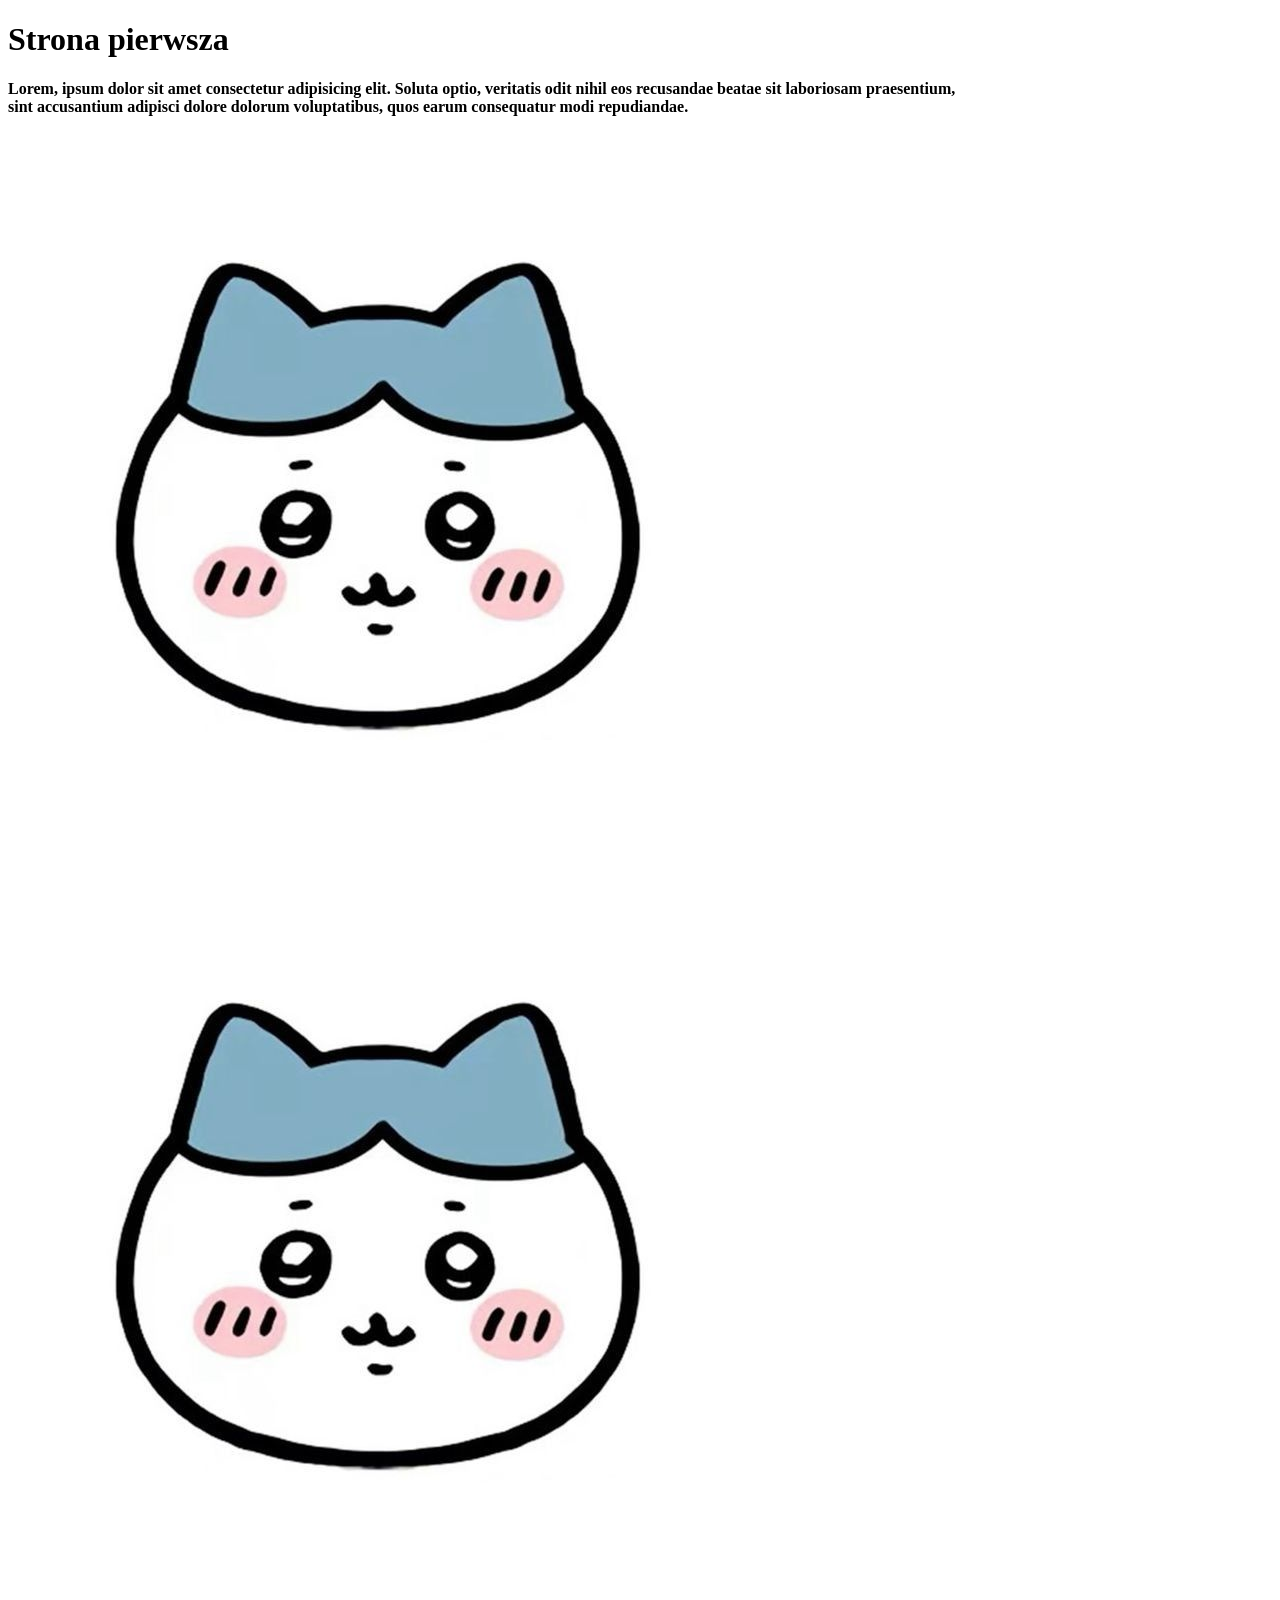
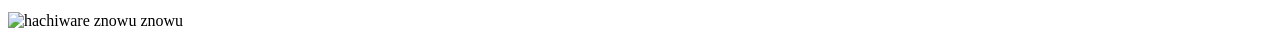
==== index.html @ fd7c3531 "27.04.26" ====
<!DOCTYPE html>
<html>
    <head>
    <title> Moja strona :3</title>
    <meta charset="utf-8">

    </head>

    <body>
        <header>
            <h1>Strona pierwsza</h1>
        </header>
            <p><b> Lorem, ipsum dolor sit amet consectetur adipisicing elit. Soluta optio, veritatis odit nihil eos recusandae beatae sit laboriosam praesentium, <br> sint accusantium adipisci dolore dolorum voluptatibus, quos earum consequatur modi repudiandae.</b></p>
        <img src="hachi.jpg" alt="hachiware">
        <br>
        <img src="grafika/hachi2.0.jpg" alt="hachiware znowu">
        <br>
        <img src="https://media.tenor.com/gaNDIDxW7s4AAAAM/hachiware-hachi-ware.gif" alt="hachiware znowu znowu">
            <footer> 

        </footer>

    </body>
</html>
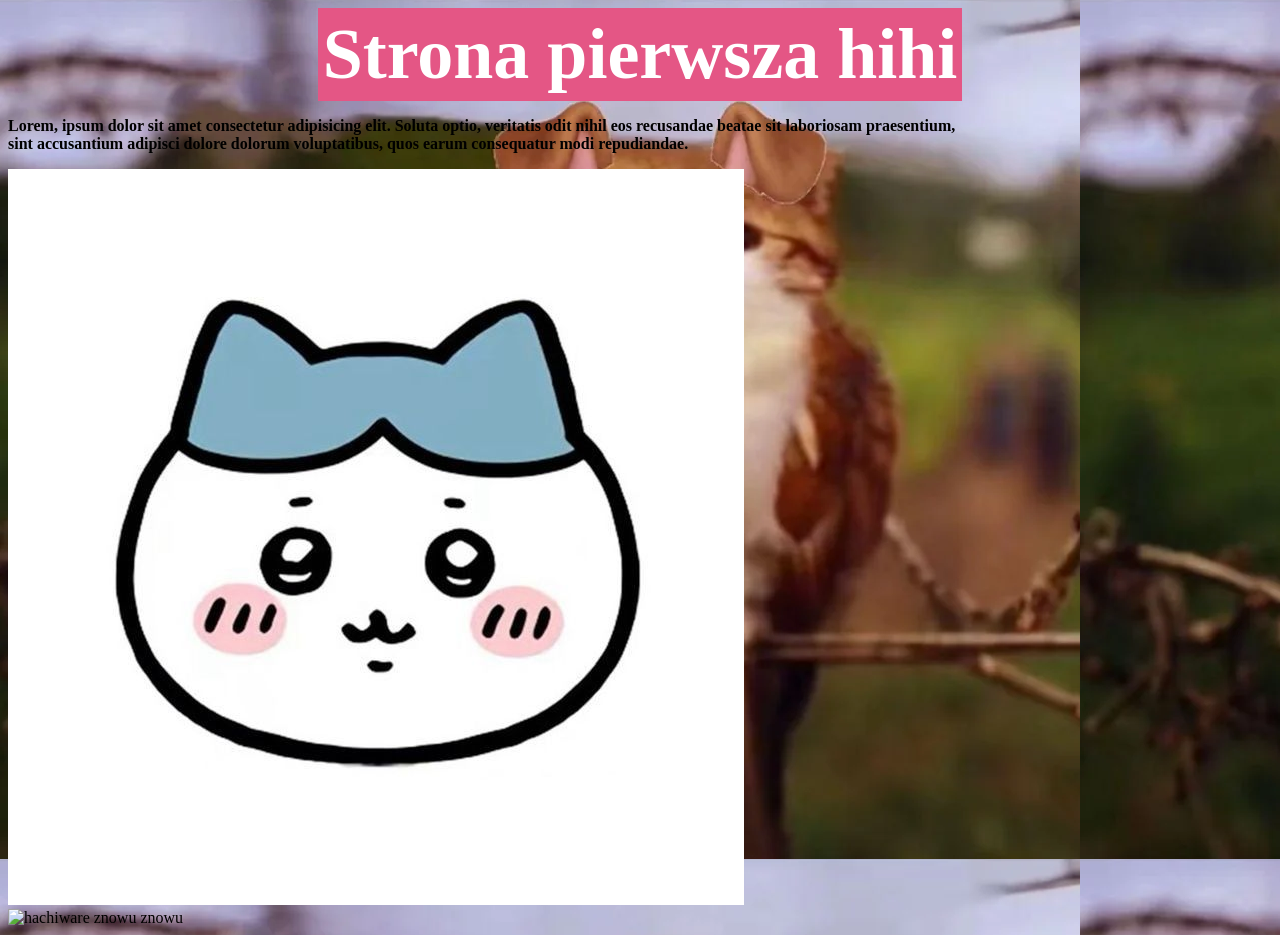
==== commit bb7b47bc: "11.05.2026" ====
--- a/index.html
+++ b/index.html
@@ -3,22 +3,31 @@
     <head>
     <title> Moja strona :3</title>
     <meta charset="utf-8">
-
+ 
     </head>
 
     <body>
+
         <header>
-            <h1>Strona pierwsza</h1>
+            <h1>Strona pierwsza hihi</h1>
         </header>
             <p><b> Lorem, ipsum dolor sit amet consectetur adipisicing elit. Soluta optio, veritatis odit nihil eos recusandae beatae sit laboriosam praesentium, <br> sint accusantium adipisci dolore dolorum voluptatibus, quos earum consequatur modi repudiandae.</b></p>
         <img src="hachi.jpg" alt="hachiware">
-        <br>
-        <img src="grafika/hachi2.0.jpg" alt="hachiware znowu">
         <br>
         <img src="https://media.tenor.com/gaNDIDxW7s4AAAAM/hachiware-hachi-ware.gif" alt="hachiware znowu znowu">
             <footer> 
 
         </footer>
+           <style>
+             body {
+            background-image: url('meowl.png');
+        }
 
+        h1 {
+         display: table; 
+         margin: 0px auto 0px auto; 
+         padding:5px;font-size:72px;background-color:rgb(228, 86, 133);color:#ffffff; font-family: "papyrus";
+}
+            </style> 
     </body>
 </html>
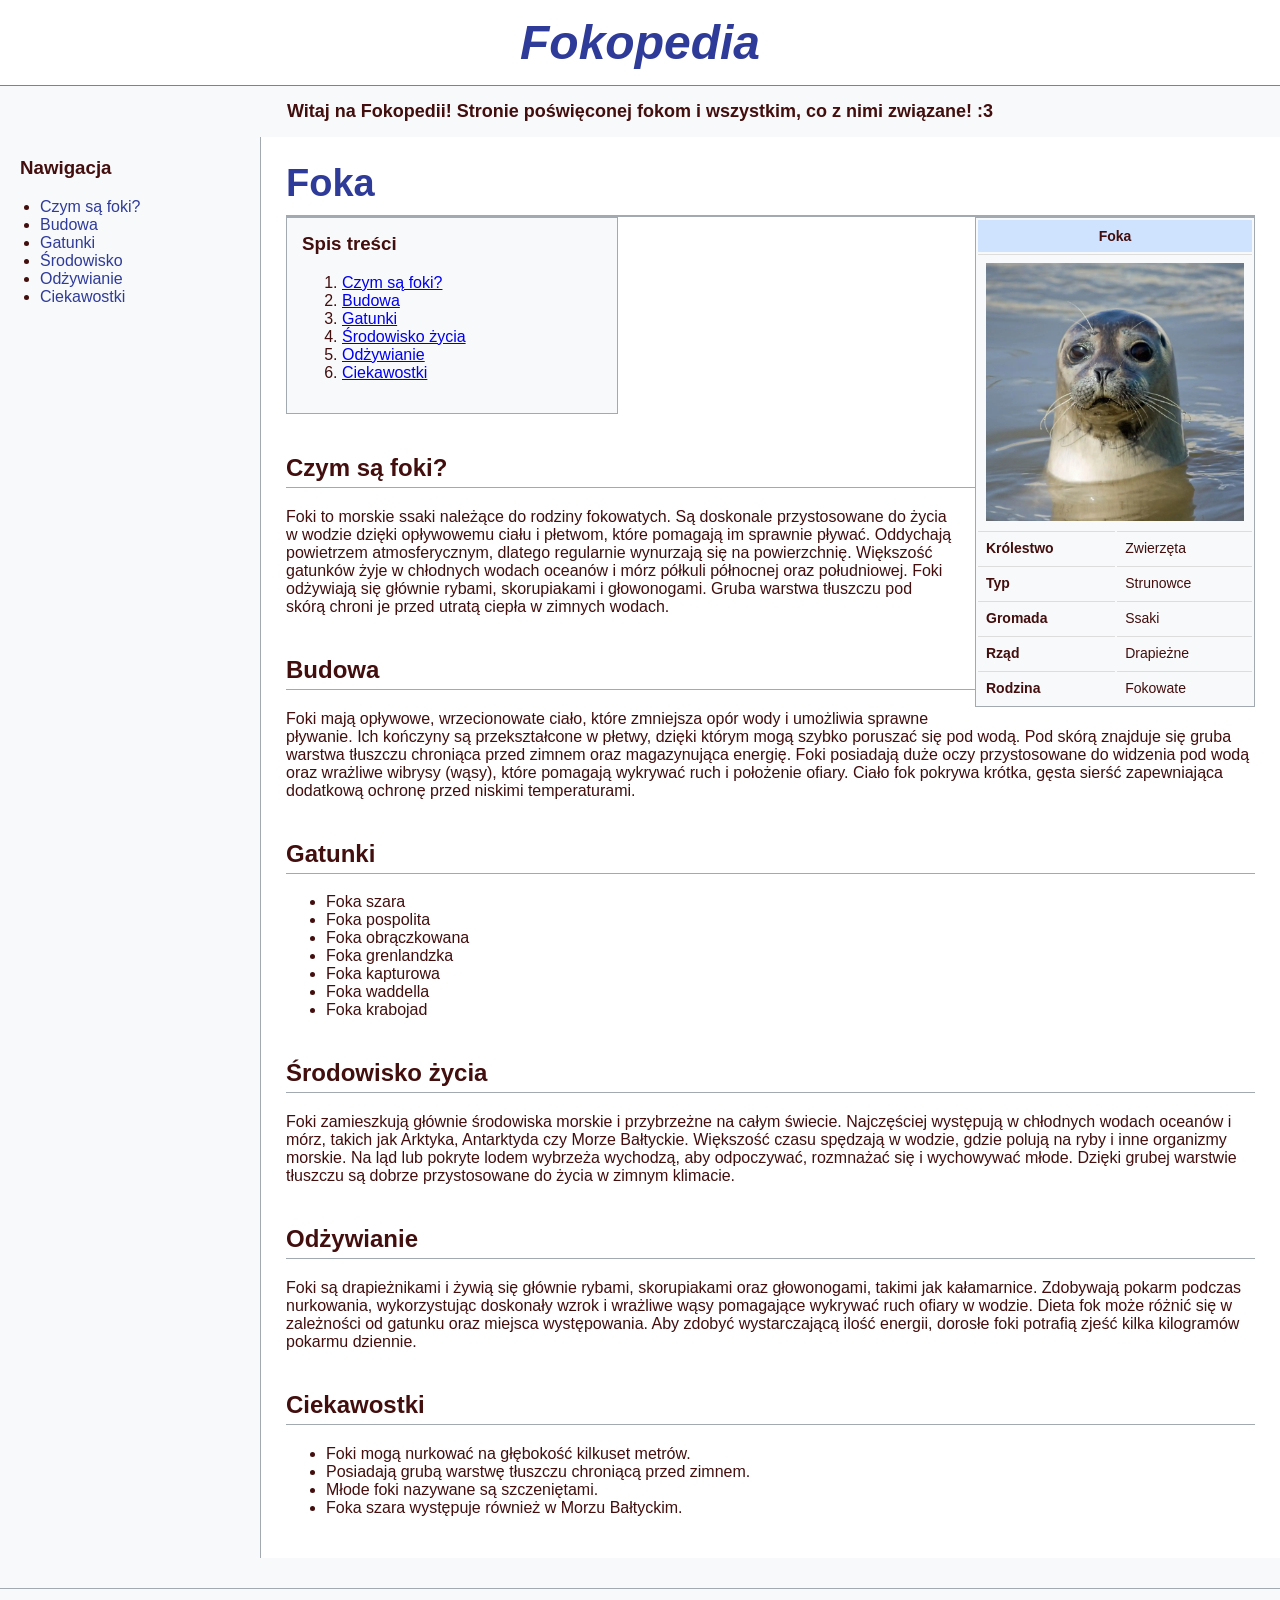
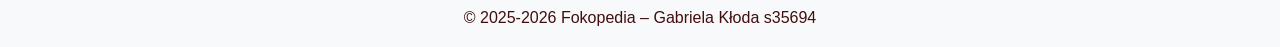
==== commit 38f2885d: "06.06.2026 cos tam zrobilam, baza" ====
--- a/index.html
+++ b/index.html
@@ -1,33 +1,293 @@
 <!DOCTYPE html>
-<html>
-    <head>
-    <title> Moja strona :3</title>
+<head>
     <meta charset="utf-8">
- 
-    </head>
-
-    <body>
-
-        <header>
-            <h1>Strona pierwsza hihi</h1>
-        </header>
-            <p><b> Lorem, ipsum dolor sit amet consectetur adipisicing elit. Soluta optio, veritatis odit nihil eos recusandae beatae sit laboriosam praesentium, <br> sint accusantium adipisci dolore dolorum voluptatibus, quos earum consequatur modi repudiandae.</b></p>
-        <img src="hachi.jpg" alt="hachiware">
-        <br>
-        <img src="https://media.tenor.com/gaNDIDxW7s4AAAAM/hachiware-hachi-ware.gif" alt="hachiware znowu znowu">
-            <footer> 
-
-        </footer>
-           <style>
-             body {
-            background-image: url('meowl.png');
+    <title>Fokopedia</title>
+     <link rel="icon" type="image/x-icon" href="icon.png">
+
+    <style>
+        
+        body {
+            margin: 0;
+            font-family: Arial, sans-serif;
+            background-color: #f8f9fa;
+            color: #420e0e;
+        }
+
+        header {
+            background-color: #ffffff;
+            border-bottom: 1px solid #887f82;
+            padding: 15px;
+            text-align: center;
         }
 
         h1 {
-         display: table; 
-         margin: 0px auto 0px auto; 
-         padding:5px;font-size:72px;background-color:rgb(228, 86, 133);color:#ffffff; font-family: "papyrus";
+            margin: 0;
+            font-size: 48px;
+            color: #2f3b99;
+        }
+
+        .subtitle {
+            text-align: center;
+            font-size: 18px;
+            margin: 15px;
+        }
+
+        .container {
+            display: flex;
+            max-width: 1400px;
+            margin: auto;
+        }
+
+        .sidebar {
+            width: 220px;
+            background-color: #f8f9fa;
+            border-right: 1px solid #a2a9b1;
+            padding: 20px;
+        }
+
+        .sidebar h3 {
+            margin-top: 0;
+        }
+
+        .sidebar ul {
+            padding-left: 20px;
+        }
+
+        .sidebar a {
+            text-decoration: none;
+            color: #2f3b99;
+        }
+
+        .sidebar a:hover {
+            text-decoration: underline;
+        }
+
+        .content {
+            flex: 1;
+            padding: 25px;
+            background-color: white;
+        }
+
+        .article-title {
+            font-size: 38px;
+            border-bottom: 2px solid #a2a9b1;
+            padding-bottom: 10px;
+        }
+
+        .infobox {
+            float: right;
+            width: 280px;
+            margin: 0 0 20px 20px;
+            border: 1px solid #a2a9b1;
+            background-color: #f8f9fa;
+            font-size: 14px;
+        }
+
+        .infobox th {
+            background-color: #cfe3ff;
+            padding: 8px;
+            text-align: center;
+        }
+
+        .infobox td {
+            padding: 8px;
+            border-top: 1px solid #ddd;
+        }
+
+        .seal-image {
+            width: 100%;
+            display: block;
+        }
+
+        .toc {
+            border: 1px solid #a2a9b1;
+            background-color: #f8f9fa;
+            padding: 15px;
+            width: 300px;
+            margin-bottom: 20px;
+        }
+
+        .toc h3 {
+            margin-top: 0;
+        }
+
+        h2 {
+            border-bottom: 1px solid #a2a9b1;
+            padding-bottom: 5px;
+            margin-top: 40px;
+        }
+
+        footer {
+            text-align: center;
+            padding: 20px;
+            background-color: #f8f9fa;
+            border-top: 1px solid #a2a9b1;
+            margin-top: 30px;
+        }
+
+        .seal-image {
+    width: 100%;
+    display: block;
+    transition: transform 0.3s ease;
+    cursor: pointer;
 }
-            </style> 
-    </body>
+
+.seal-image:hover {
+    transform: scale(1.1);
+}
+    </style>
+</head>
+
+<body>
+
+<header>
+    <h1><i>Fokopedia</i></h1>
+</header>
+
+<p class="subtitle">
+    <strong>Witaj na Fokopedii! Stronie poświęconej fokom i wszystkim, co z nimi związane! :3</strong>
+</p>
+
+<div class="container">
+
+    <aside class="sidebar">
+        <h3>Nawigacja</h3>
+        <ul>
+            <li><a href="#czym_są_foki?">Czym są foki?</a></li>
+            <li><a href="#budowa">Budowa</a></li>
+            <li><a href="#gatunki">Gatunki</a></li>
+            <li><a href="#srodowisko">Środowisko</a></li>
+            <li><a href="#odzywianie">Odżywianie</a></li>
+            <li><a href="#ciekawostki">Ciekawostki</a></li>
+        </ul>
+    </aside>
+
+    <main class="content">
+
+        <h1 class="article-title">Foka</h1>
+
+        <table class="infobox">
+            <tr>
+                <th colspan="2">Foka</th>
+            </tr>
+            <tr>
+                <td colspan="2">
+                    <img src="seal.jpg" alt="Foka" class="seal-image">
+                </td>
+            </tr>
+            <tr>
+                <td><b>Królestwo</b></td>
+                <td>Zwierzęta</td>
+            </tr>
+            <tr>
+                <td><b>Typ</b></td>
+                <td>Strunowce</td>
+            </tr>
+            <tr>
+                <td><b>Gromada</b></td>
+                <td>Ssaki</td>
+            </tr>
+            <tr>
+                <td><b>Rząd</b></td>
+                <td>Drapieżne</td>
+            </tr>
+            <tr>
+                <td><b>Rodzina</b></td>
+                <td>Fokowate</td>
+            </tr>
+        </table>
+
+        <div class="toc">
+            <h3>Spis treści</h3>
+            <ol>
+                <li><a href="#czym_są_foki?">Czym są foki?</a></li>
+                <li><a href="#budowa">Budowa</a></li>
+                <li><a href="#gatunki">Gatunki</a></li>
+                <li><a href="#srodowisko">Środowisko życia</a></li>
+                <li><a href="#odzywianie">Odżywianie</a></li>
+                <li><a href="#ciekawostki">Ciekawostki</a></li>
+            </ol>
+        </div>
+
+        <section id="czym_są_foki?">
+            <h2>Czym są foki?</h2>
+            <p>
+                Foki to morskie ssaki należące do rodziny fokowatych. Są doskonale przystosowane do życia 
+                w wodzie dzięki opływowemu ciału i płetwom, które pomagają im sprawnie pływać.
+                Oddychają powietrzem atmosferycznym, dlatego regularnie wynurzają się na powierzchnię.
+                Większość gatunków żyje w chłodnych wodach oceanów i mórz półkuli północnej oraz południowej. 
+                Foki odżywiają się głównie rybami, skorupiakami i głowonogami. Gruba warstwa tłuszczu pod skórą
+                chroni je przed utratą ciepła w zimnych wodach.
+
+            </p>
+        </section>
+        <section id="budowa">
+            <h2>Budowa</h2>
+            <p>
+                Foki mają opływowe, wrzecionowate ciało, które zmniejsza opór wody i
+                umożliwia sprawne pływanie. Ich kończyny są przekształcone w płetwy,
+                dzięki którym mogą szybko poruszać się pod wodą. Pod skórą znajduje się
+                gruba warstwa tłuszczu chroniąca przed zimnem oraz magazynująca energię.
+                Foki posiadają duże oczy przystosowane do widzenia pod wodą oraz
+                wrażliwe wibrysy (wąsy), które pomagają wykrywać ruch i położenie ofiary.
+                Ciało fok pokrywa krótka, gęsta sierść zapewniająca dodatkową ochronę
+                przed niskimi temperaturami.
+             </p>
+        </section>
+
+        <section id="gatunki">
+            <h2>Gatunki</h2>
+            <ul>
+                <li>Foka szara</li>
+                <li>Foka pospolita</li>
+                <li>Foka obrączkowana</li>
+                <li>Foka grenlandzka</li>
+                <li>Foka kapturowa</li>
+                <li>Foka waddella</li>
+                <li>Foka krabojad</li>
+            </ul>
+        </section>
+
+        <section id="srodowisko">
+            <h2>Środowisko życia</h2>
+            <p>
+                Foki zamieszkują głównie środowiska morskie i przybrzeżne na całym świecie. 
+                Najczęściej występują w chłodnych wodach oceanów i mórz, takich jak Arktyka, 
+                Antarktyda czy Morze Bałtyckie. Większość czasu spędzają w wodzie, gdzie polują 
+                na ryby i inne organizmy morskie. Na ląd lub pokryte lodem wybrzeża wychodzą, 
+                aby odpoczywać, rozmnażać się i wychowywać młode. Dzięki grubej warstwie tłuszczu
+                są dobrze przystosowane do życia w zimnym klimacie.
+
+        </section>
+
+        <section id="odzywianie">
+            <h2>Odżywianie</h2>
+            <p>
+                Foki są drapieżnikami i żywią się głównie rybami, skorupiakami oraz głowonogami, takimi jak kałamarnice. 
+                Zdobywają pokarm podczas nurkowania, wykorzystując doskonały wzrok i wrażliwe wąsy pomagające wykrywać 
+                ruch ofiary w wodzie. Dieta fok może różnić się w zależności od gatunku oraz miejsca występowania. 
+                Aby zdobyć wystarczającą ilość energii, dorosłe foki potrafią zjeść kilka kilogramów pokarmu dziennie.
+
+            </p>
+        </section>
+
+        <section id="ciekawostki">
+            <h2>Ciekawostki</h2>
+            <ul>
+                <li>Foki mogą nurkować na głębokość kilkuset metrów.</li>
+                <li>Posiadają grubą warstwę tłuszczu chroniącą przed zimnem.</li>
+                <li>Młode foki nazywane są szczeniętami.</li>
+                <li>Foka szara występuje również w Morzu Bałtyckim.</li>
+            </ul>
+        </section>
+
+    </main>
+
+</div>
+
+<footer>
+    © 2025-2026 Fokopedia – Gabriela Kłoda s35694
+</footer>
+
+</body>
 </html>
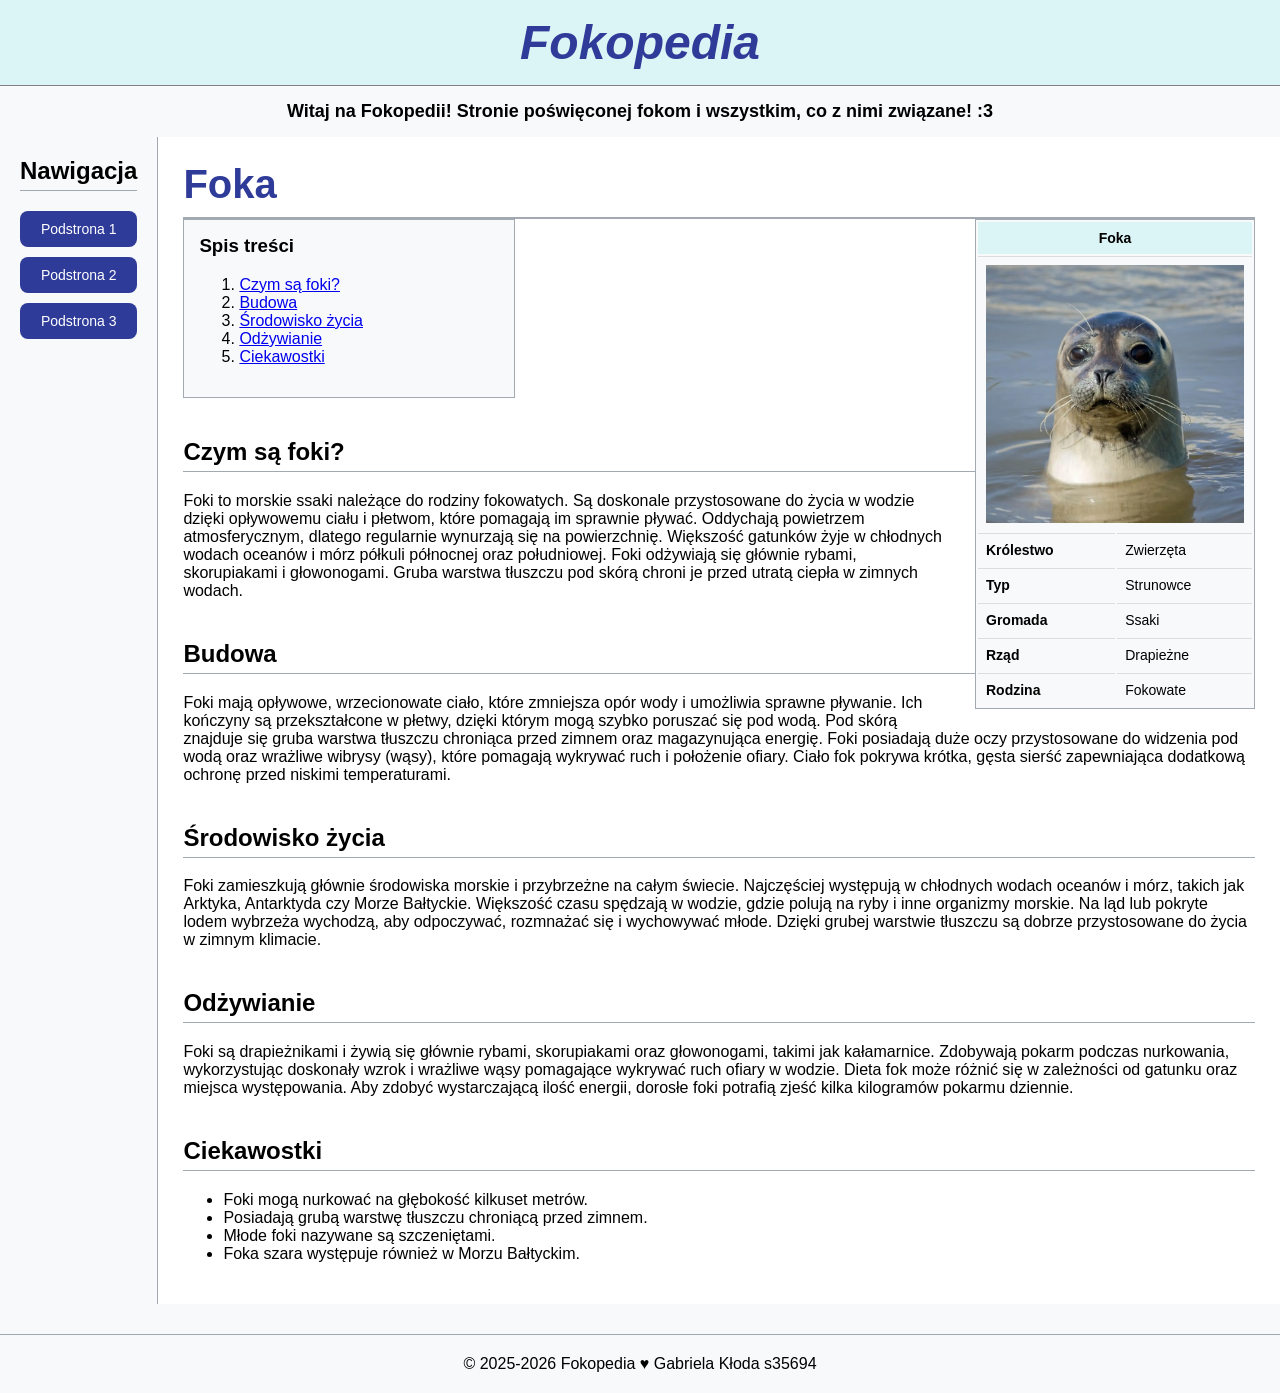
==== commit c4878102: "06.06.2026 update umrę zaraz" ====
--- a/index.html
+++ b/index.html
@@ -1,147 +1,18 @@
 <!DOCTYPE html>
 <head>
     <meta charset="utf-8">
+    <link rel="stylesheet" href="style.css">
     <title>Fokopedia</title>
      <link rel="icon" type="image/x-icon" href="icon.png">
 
-    <style>
-        
-        body {
-            margin: 0;
-            font-family: Arial, sans-serif;
-            background-color: #f8f9fa;
-            color: #420e0e;
-        }
-
-        header {
-            background-color: #ffffff;
-            border-bottom: 1px solid #887f82;
-            padding: 15px;
-            text-align: center;
-        }
-
-        h1 {
-            margin: 0;
-            font-size: 48px;
-            color: #2f3b99;
-        }
-
-        .subtitle {
-            text-align: center;
-            font-size: 18px;
-            margin: 15px;
-        }
-
-        .container {
-            display: flex;
-            max-width: 1400px;
-            margin: auto;
-        }
-
-        .sidebar {
-            width: 220px;
-            background-color: #f8f9fa;
-            border-right: 1px solid #a2a9b1;
-            padding: 20px;
-        }
-
-        .sidebar h3 {
-            margin-top: 0;
-        }
-
-        .sidebar ul {
-            padding-left: 20px;
-        }
-
-        .sidebar a {
-            text-decoration: none;
-            color: #2f3b99;
-        }
-
-        .sidebar a:hover {
-            text-decoration: underline;
-        }
-
-        .content {
-            flex: 1;
-            padding: 25px;
-            background-color: white;
-        }
-
-        .article-title {
-            font-size: 38px;
-            border-bottom: 2px solid #a2a9b1;
-            padding-bottom: 10px;
-        }
-
-        .infobox {
-            float: right;
-            width: 280px;
-            margin: 0 0 20px 20px;
-            border: 1px solid #a2a9b1;
-            background-color: #f8f9fa;
-            font-size: 14px;
-        }
-
-        .infobox th {
-            background-color: #cfe3ff;
-            padding: 8px;
-            text-align: center;
-        }
-
-        .infobox td {
-            padding: 8px;
-            border-top: 1px solid #ddd;
-        }
-
-        .seal-image {
-            width: 100%;
-            display: block;
-        }
-
-        .toc {
-            border: 1px solid #a2a9b1;
-            background-color: #f8f9fa;
-            padding: 15px;
-            width: 300px;
-            margin-bottom: 20px;
-        }
-
-        .toc h3 {
-            margin-top: 0;
-        }
-
-        h2 {
-            border-bottom: 1px solid #a2a9b1;
-            padding-bottom: 5px;
-            margin-top: 40px;
-        }
-
-        footer {
-            text-align: center;
-            padding: 20px;
-            background-color: #f8f9fa;
-            border-top: 1px solid #a2a9b1;
-            margin-top: 30px;
-        }
-
-        .seal-image {
-    width: 100%;
-    display: block;
-    transition: transform 0.3s ease;
-    cursor: pointer;
-}
-
-.seal-image:hover {
-    transform: scale(1.1);
-}
-    </style>
 </head>
 
 <body>
 
 <header>
-    <h1><i>Fokopedia</i></h1>
+     <a href="index.html" class="logo-link">
+        <h1><i>Fokopedia</i></h1>
+    </a>
 </header>
 
 <p class="subtitle">
@@ -151,15 +22,20 @@
 <div class="container">
 
     <aside class="sidebar">
-        <h3>Nawigacja</h3>
-        <ul>
-            <li><a href="#czym_są_foki?">Czym są foki?</a></li>
-            <li><a href="#budowa">Budowa</a></li>
-            <li><a href="#gatunki">Gatunki</a></li>
-            <li><a href="#srodowisko">Środowisko</a></li>
-            <li><a href="#odzywianie">Odżywianie</a></li>
-            <li><a href="#ciekawostki">Ciekawostki</a></li>
-        </ul>
+        <h2>Nawigacja</h2>
+    <div class="nawi-buttons">
+        <button onclick="location.href='podstrona1.html'">
+            Podstrona 1
+        </button>
+
+        <button onclick="location.href='podstrona2.html'">
+            Podstrona 2
+        </button>
+
+        <button onclick="location.href='podstrona3.html'">
+            Podstrona 3
+        </button>
+</div>
     </aside>
 
     <main class="content">
@@ -202,7 +78,6 @@
             <ol>
                 <li><a href="#czym_są_foki?">Czym są foki?</a></li>
                 <li><a href="#budowa">Budowa</a></li>
-                <li><a href="#gatunki">Gatunki</a></li>
                 <li><a href="#srodowisko">Środowisko życia</a></li>
                 <li><a href="#odzywianie">Odżywianie</a></li>
                 <li><a href="#ciekawostki">Ciekawostki</a></li>
@@ -235,18 +110,6 @@
              </p>
         </section>
 
-        <section id="gatunki">
-            <h2>Gatunki</h2>
-            <ul>
-                <li>Foka szara</li>
-                <li>Foka pospolita</li>
-                <li>Foka obrączkowana</li>
-                <li>Foka grenlandzka</li>
-                <li>Foka kapturowa</li>
-                <li>Foka waddella</li>
-                <li>Foka krabojad</li>
-            </ul>
-        </section>
 
         <section id="srodowisko">
             <h2>Środowisko życia</h2>
@@ -286,7 +149,7 @@
 </div>
 
 <footer>
-    © 2025-2026 Fokopedia – Gabriela Kłoda s35694
+    © 2025-2026 Fokopedia ♥ Gabriela Kłoda s35694
 </footer>
 
 </body>
--- a/style.css
+++ b/style.css
@@ -0,0 +1,164 @@
+ body {
+            margin: 0;
+            font-family: Arial, sans-serif;
+            background-color: #f8f9fa;
+            color: #000000;
+        }
+
+        header {
+            background-color: #dbf4f5;
+            border-bottom: 1px solid #887f82;
+            padding: 15px;
+            text-align: center;
+        }
+
+        h1 {
+            margin: 0;
+            font-size: 48px;
+            color: #2f3b99;
+        }
+
+        .subtitle {
+            text-align: center;
+            font-size: 18px;
+            margin: 15px;
+        }
+
+        .container {
+            display: flex;
+            max-width: 1400px;
+            margin: auto;
+        }
+
+        .sidebar {
+            width: 220px;
+            background-color: #f8f9fa;
+            border-right: 1px solid #a2a9b1;
+            padding: 20px;
+        }
+
+        .sidebar h2 {
+            margin-top: 0;
+        }
+    
+        .sidebar a {
+            display: block;
+            color: #2f3b99;
+            text-decoration: none;
+            margin: 10px 0;
+            transition: 0.3s;
+        }
+        .sidebar a:hover {
+            text-decoration: underline;
+        }
+        .nawi-buttons {
+             display: flex;
+            flex-direction: column;
+            gap: 10px;
+    }
+
+    .nawi-buttons button {
+        padding: 10px;
+        background-color: #2f3b99;
+        color: white;
+        border: none;
+        border-radius: 8px;
+        cursor: pointer;
+        font-size: 14px;
+        transition: 0.3s;
+    }
+
+    .nawi-buttons button:hover {
+        background-color: #4454d6;
+        transform: scale(1.05);
+    }
+
+    .nawi-buttons button:active {
+        transform: scale(0.98);
+    }
+        .content {
+            flex: auto;
+            padding: 25px;
+            background-color: #ffffff;
+        }
+
+        .article-title {
+            font-size: 40px;
+            border-bottom: 2px solid #a2a9b1;
+            padding-bottom: 10px;
+        }
+
+        .infobox {
+            float: right;
+            width: 280px;
+            margin: 0 0 20px 20px;
+            border: 1px solid #a2a9b1;
+            background-color: #f8f9fa;
+            font-size: 14px;
+        }
+
+        .infobox th {
+            background-color: #dbf4f5;
+            padding: 8px;
+            text-align: center;
+        }
+
+        .infobox td {
+            padding: 8px;
+            border-top: 1px solid #ddd;
+        }
+
+        .seal-image {
+            width: 100%;
+            display: block;
+        }
+
+        .toc {
+            border: 1px solid #a2a9b1;
+            background-color: #f8f9fa;
+            padding: 15px;
+            width: 300px;
+            margin-bottom: 20px;
+        }
+
+        .toc h3 {
+            margin-top: 0;
+        }
+
+        h2 {
+            border-bottom: 1px solid #a2a9b1;
+            padding-bottom: 5px;
+            margin-top: 40px;
+        }
+
+        footer {
+            text-align: center;
+            padding: 20px;
+            background-color: #f8f9fa;
+            border-top: 1px solid #a2a9b1;
+            margin-top: 30px;
+        }
+
+        .seal-image {
+    width: 100%;
+    display: block;
+    transition: transform 0.3s ease;
+    cursor: pointer;
+}
+
+.seal-image:hover {
+    transform: scale(1.1);
+}
+
+.logo-link {
+    text-decoration: none;
+}
+
+.logo-link h1 {
+    cursor: pointer;
+    transition: transform 0.2s ease;
+}
+
+.logo-link h1:hover {
+    transform: scale(1.05);
+}
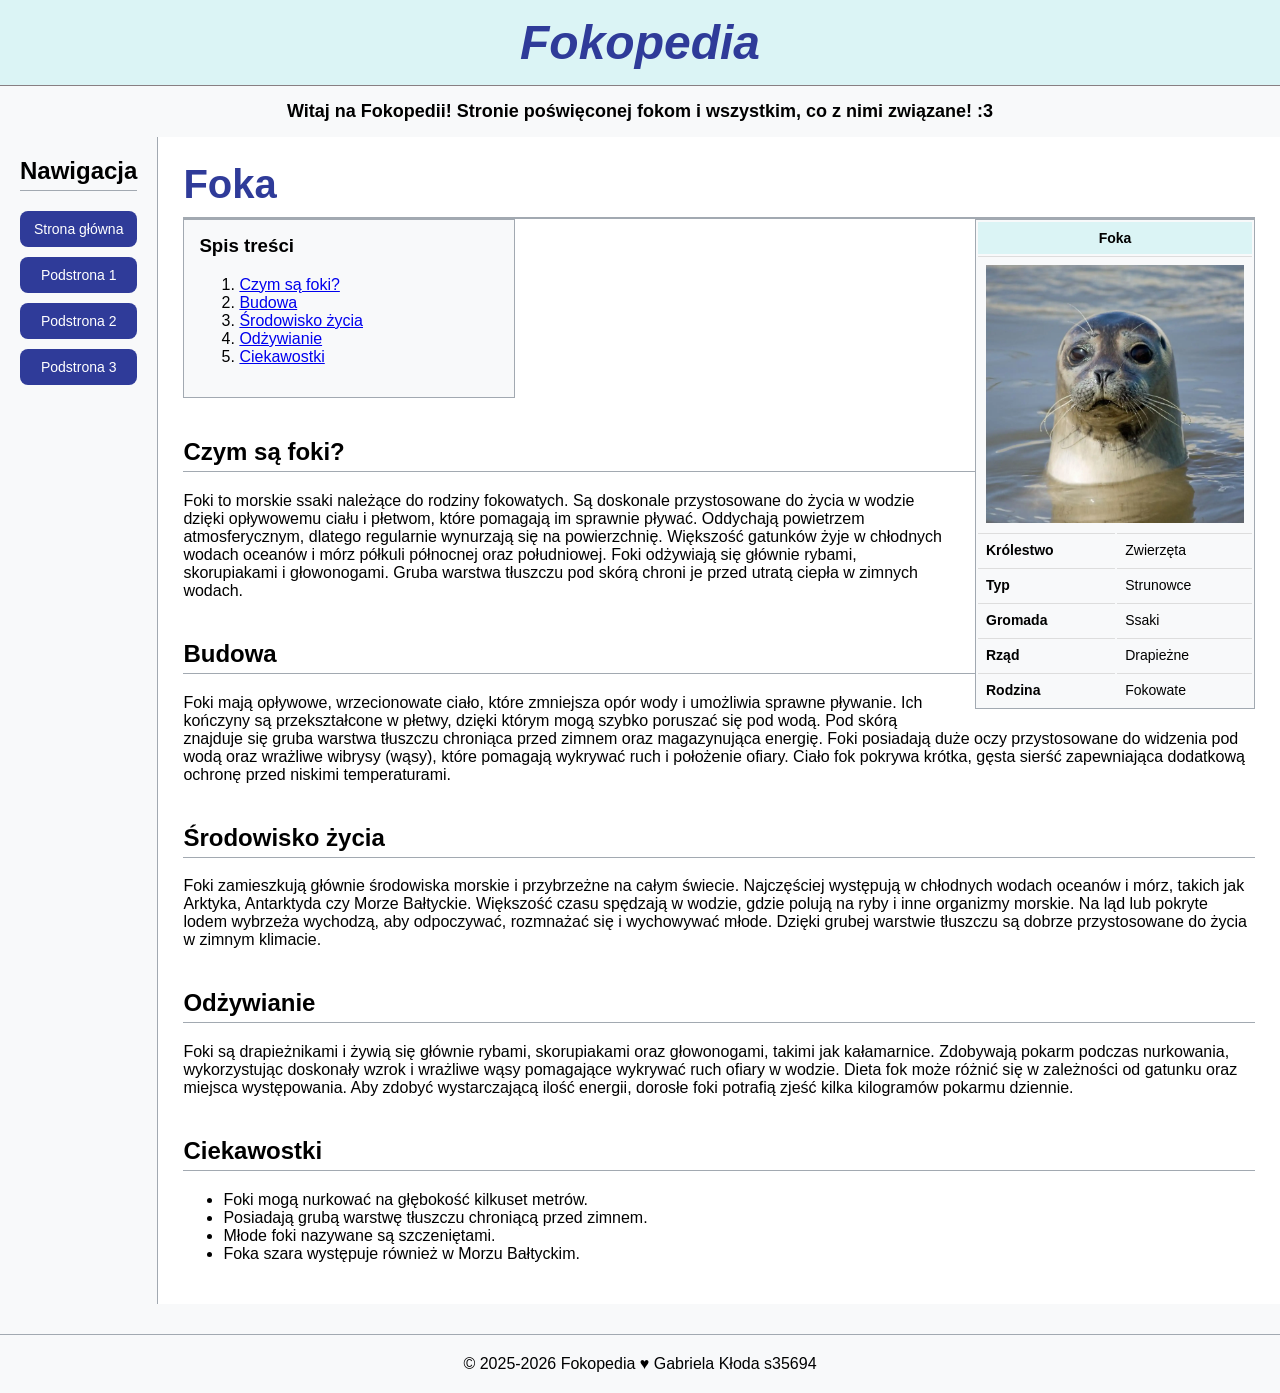
==== commit 365443b3: "06.06.2026 update 2 znowuuuu" ====
--- a/index.html
+++ b/index.html
@@ -24,6 +24,9 @@
     <aside class="sidebar">
         <h2>Nawigacja</h2>
     <div class="nawi-buttons">
+        <button onclick="location.href='index.html'">
+            Strona główna
+        </button>
         <button onclick="location.href='podstrona1.html'">
             Podstrona 1
         </button>
@@ -73,7 +76,7 @@
             </tr>
         </table>
 
-        <div class="toc">
+        <div class="spis-tresci">
             <h3>Spis treści</h3>
             <ol>
                 <li><a href="#czym_są_foki?">Czym są foki?</a></li>
--- a/style.css
+++ b/style.css
@@ -113,7 +113,7 @@
             display: block;
         }
 
-        .toc {
+        .spis-tresci {
             border: 1px solid #a2a9b1;
             background-color: #f8f9fa;
             padding: 15px;
@@ -121,7 +121,7 @@
             margin-bottom: 20px;
         }
 
-        .toc h3 {
+        .spis-tresci h3 {
             margin-top: 0;
         }
 
@@ -140,25 +140,25 @@
         }
 
         .seal-image {
-    width: 100%;
-    display: block;
-    transition: transform 0.3s ease;
-    cursor: pointer;
-}
+            width: 100%;
+            display: block;
+            transition: transform 0.3s ease;
+            cursor: pointer;
+     }
 
-.seal-image:hover {
-    transform: scale(1.1);
-}
+        .seal-image:hover {
+            transform: scale(1.1);
+        }
 
-.logo-link {
-    text-decoration: none;
-}
+        .logo-link {
+            text-decoration: none;
+    }
 
-.logo-link h1 {
-    cursor: pointer;
-    transition: transform 0.2s ease;
-}
+        .logo-link h1 {
+            cursor: pointer;
+            transition: transform 0.2s ease;
+    }
 
-.logo-link h1:hover {
-    transform: scale(1.05);
-}+        .logo-link h1:hover {
+            transform: scale(1.05);
+    }
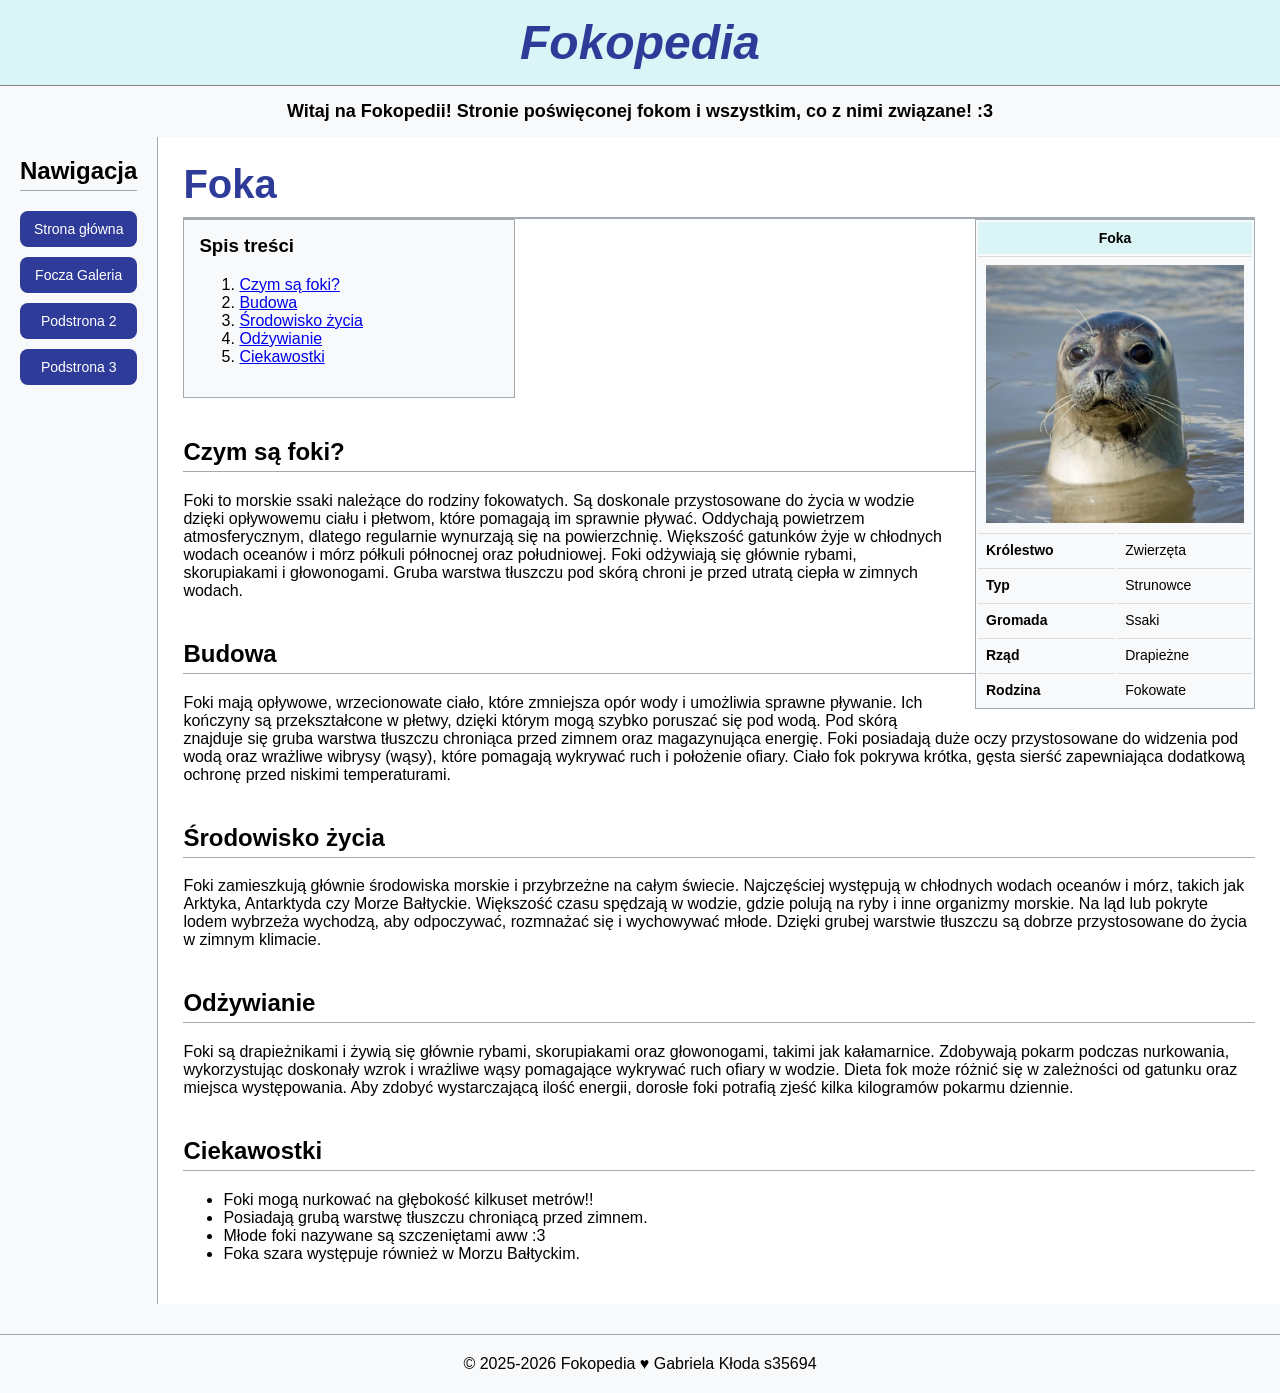
==== commit b2280af8: "kolejny update ughhhhhhhhhhhhhhhhhhhhhhh" ====
--- a/index.html
+++ b/index.html
@@ -27,8 +27,8 @@
         <button onclick="location.href='index.html'">
             Strona główna
         </button>
-        <button onclick="location.href='podstrona1.html'">
-            Podstrona 1
+        <button onclick="location.href='foczagaleria.html'">
+            Focza Galeria
         </button>
 
         <button onclick="location.href='podstrona2.html'">
@@ -140,9 +140,9 @@
         <section id="ciekawostki">
             <h2>Ciekawostki</h2>
             <ul>
-                <li>Foki mogą nurkować na głębokość kilkuset metrów.</li>
+                <li>Foki mogą nurkować na głębokość kilkuset metrów!!</li>
                 <li>Posiadają grubą warstwę tłuszczu chroniącą przed zimnem.</li>
-                <li>Młode foki nazywane są szczeniętami.</li>
+                <li>Młode foki nazywane są szczeniętami aww :3</li>
                 <li>Foka szara występuje również w Morzu Bałtyckim.</li>
             </ul>
         </section>
--- a/style.css
+++ b/style.css
@@ -69,6 +69,7 @@
     }
 
     .nawi-buttons button:hover {
+        font-weight: bold;
         background-color: #4454d6;
         transform: scale(1.05);
     }
@@ -161,4 +162,30 @@
 
         .logo-link h1:hover {
             transform: scale(1.05);
+    }
+
+        div.gallery {
+        display: flex;
+        flex-wrap: wrap;
+        justify-content: flex-start;
+    }
+
+    div.gallery-item {
+        margin: 5px;
+        border: 1px solid #ccc;
+        width: 180px;
+    }
+
+    div.gallery-item:hover {
+        border: 1.5px solid #4454d6;
+    }
+
+    div.gallery-item img {
+        width: 100%;
+        height: auto;
+    }
+
+    div.gallery-item div.desc {
+        padding: 15px;
+        text-align: center;
     }
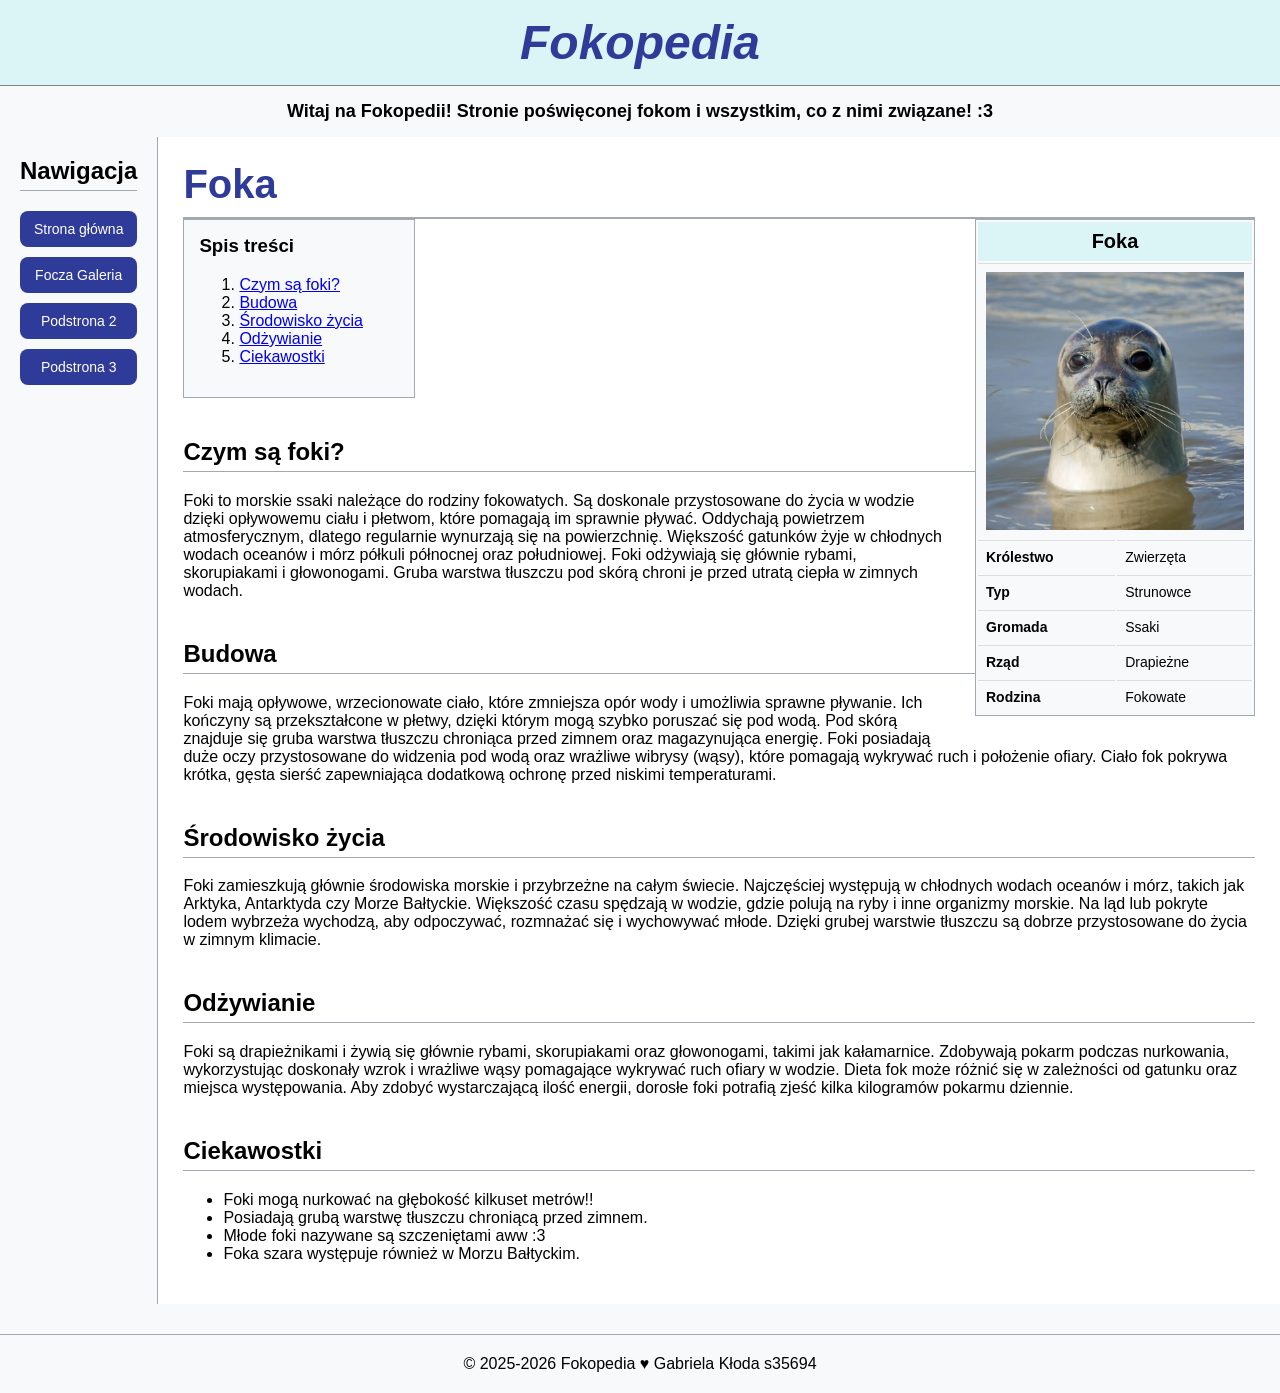
==== commit d1d06e38: "znowu... ughhhhhhhhhhhhhh" ====
--- a/index.html
+++ b/index.html
@@ -1,4 +1,5 @@
 <!DOCTYPE html>
+<html lang="pl">
 <head>
     <meta charset="utf-8">
     <link rel="stylesheet" href="style.css">
--- a/style.css
+++ b/style.css
@@ -101,6 +101,7 @@
         .infobox th {
             background-color: #dbf4f5;
             padding: 8px;
+            font-size: 20px;
             text-align: center;
         }
 
@@ -118,7 +119,7 @@
             border: 1px solid #a2a9b1;
             background-color: #f8f9fa;
             padding: 15px;
-            width: 300px;
+            width: 200px;
             margin-bottom: 20px;
         }
 
@@ -143,12 +144,6 @@
         .seal-image {
             width: 100%;
             display: block;
-            transition: transform 0.3s ease;
-            cursor: pointer;
-     }
-
-        .seal-image:hover {
-            transform: scale(1.1);
         }
 
         .logo-link {
@@ -157,17 +152,14 @@
 
         .logo-link h1 {
             cursor: pointer;
-            transition: transform 0.2s ease;
-    }
-
-        .logo-link h1:hover {
-            transform: scale(1.05);
+            font-style: none;
     }
 
         div.gallery {
         display: flex;
         flex-wrap: wrap;
-        justify-content: flex-start;
+        flex-direction: row;
+        justify-content: center;
     }
 
     div.gallery-item {
@@ -178,6 +170,8 @@
 
     div.gallery-item:hover {
         border: 1.5px solid #4454d6;
+        transform: scale(1.05);
+        transition: transform 0.2s ease;
     }
 
     div.gallery-item img {
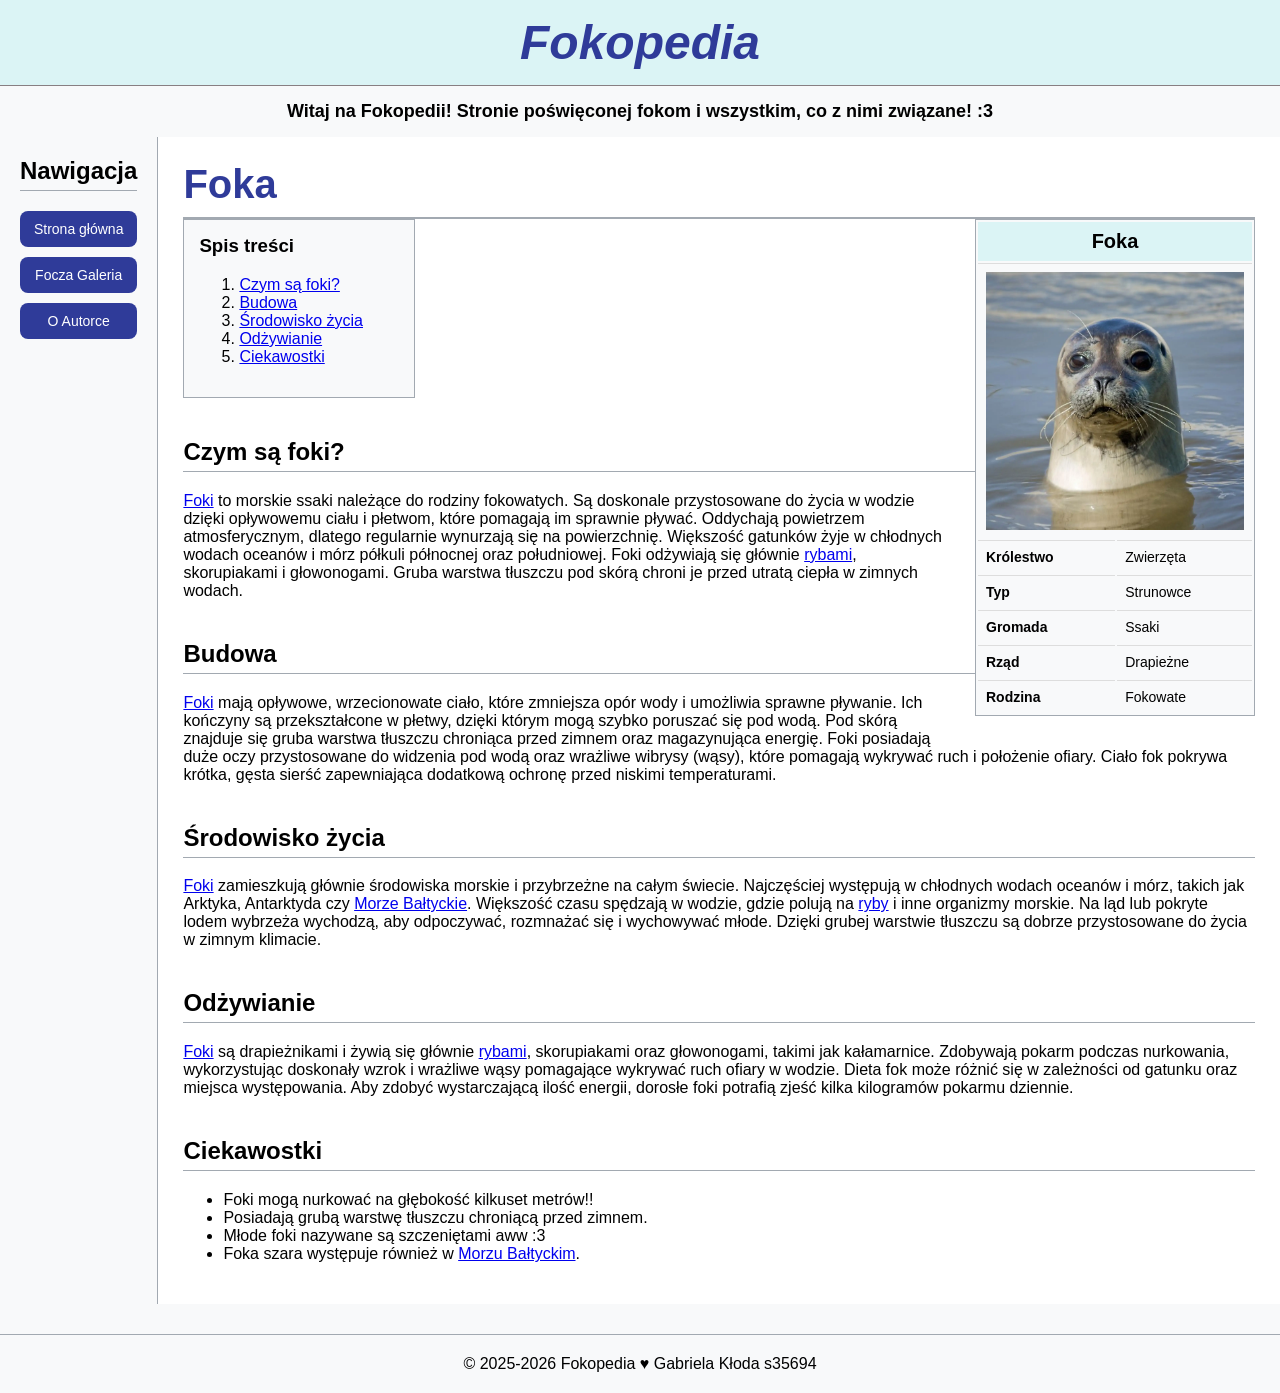
==== commit f55fe723: "07.06.2026 final chyba w końcu skończyłam" ====
--- a/index.html
+++ b/index.html
@@ -31,13 +31,9 @@
         <button onclick="location.href='foczagaleria.html'">
             Focza Galeria
         </button>
-
-        <button onclick="location.href='podstrona2.html'">
-            Podstrona 2
-        </button>
-
-        <button onclick="location.href='podstrona3.html'">
-            Podstrona 3
+        
+        <button onclick="location.href='oautorce.html'">
+            O Autorce
         </button>
 </div>
     </aside>
@@ -91,11 +87,11 @@
         <section id="czym_są_foki?">
             <h2>Czym są foki?</h2>
             <p>
-                Foki to morskie ssaki należące do rodziny fokowatych. Są doskonale przystosowane do życia 
+                <a href="foczagaleria.html" target="_blank">Foki</a> to morskie ssaki należące do rodziny fokowatych. Są doskonale przystosowane do życia 
                 w wodzie dzięki opływowemu ciału i płetwom, które pomagają im sprawnie pływać.
                 Oddychają powietrzem atmosferycznym, dlatego regularnie wynurzają się na powierzchnię.
                 Większość gatunków żyje w chłodnych wodach oceanów i mórz półkuli północnej oraz południowej. 
-                Foki odżywiają się głównie rybami, skorupiakami i głowonogami. Gruba warstwa tłuszczu pod skórą
+                Foki odżywiają się głównie <a href="https://pl.wikipedia.org/wiki/Ryby" target="_blank">rybami</a>, skorupiakami i głowonogami. Gruba warstwa tłuszczu pod skórą
                 chroni je przed utratą ciepła w zimnych wodach.
 
             </p>
@@ -103,7 +99,7 @@
         <section id="budowa">
             <h2>Budowa</h2>
             <p>
-                Foki mają opływowe, wrzecionowate ciało, które zmniejsza opór wody i
+                <a href="foczagaleria.html" target="_blank">Foki</a> mają opływowe, wrzecionowate ciało, które zmniejsza opór wody i
                 umożliwia sprawne pływanie. Ich kończyny są przekształcone w płetwy,
                 dzięki którym mogą szybko poruszać się pod wodą. Pod skórą znajduje się
                 gruba warstwa tłuszczu chroniąca przed zimnem oraz magazynująca energię.
@@ -118,10 +114,10 @@
         <section id="srodowisko">
             <h2>Środowisko życia</h2>
             <p>
-                Foki zamieszkują głównie środowiska morskie i przybrzeżne na całym świecie. 
+                <a href="foczagaleria.html" target="_blank">Foki</a> zamieszkują głównie środowiska morskie i przybrzeżne na całym świecie. 
                 Najczęściej występują w chłodnych wodach oceanów i mórz, takich jak Arktyka, 
-                Antarktyda czy Morze Bałtyckie. Większość czasu spędzają w wodzie, gdzie polują 
-                na ryby i inne organizmy morskie. Na ląd lub pokryte lodem wybrzeża wychodzą, 
+                Antarktyda czy <a href="https://pl.wikipedia.org/wiki/Morze_Bałtyckie" target="_blank">Morze Bałtyckie</a>. Większość czasu spędzają w wodzie, gdzie polują 
+                na <a href="https://pl.wikipedia.org/wiki/Ryby" target="_blank">ryby</a> i inne organizmy morskie. Na ląd lub pokryte lodem wybrzeża wychodzą, 
                 aby odpoczywać, rozmnażać się i wychowywać młode. Dzięki grubej warstwie tłuszczu
                 są dobrze przystosowane do życia w zimnym klimacie.
 
@@ -130,7 +126,7 @@
         <section id="odzywianie">
             <h2>Odżywianie</h2>
             <p>
-                Foki są drapieżnikami i żywią się głównie rybami, skorupiakami oraz głowonogami, takimi jak kałamarnice. 
+                <a href="foczagaleria.html" target="_blank">Foki</a> są drapieżnikami i żywią się głównie <a href="https://pl.wikipedia.org/wiki/Ryby" target="_blank">rybami</a>, skorupiakami oraz głowonogami, takimi jak kałamarnice. 
                 Zdobywają pokarm podczas nurkowania, wykorzystując doskonały wzrok i wrażliwe wąsy pomagające wykrywać 
                 ruch ofiary w wodzie. Dieta fok może różnić się w zależności od gatunku oraz miejsca występowania. 
                 Aby zdobyć wystarczającą ilość energii, dorosłe foki potrafią zjeść kilka kilogramów pokarmu dziennie.
@@ -144,7 +140,7 @@
                 <li>Foki mogą nurkować na głębokość kilkuset metrów!!</li>
                 <li>Posiadają grubą warstwę tłuszczu chroniącą przed zimnem.</li>
                 <li>Młode foki nazywane są szczeniętami aww :3</li>
-                <li>Foka szara występuje również w Morzu Bałtyckim.</li>
+                <li>Foka szara występuje również w <a href="https://pl.wikipedia.org/wiki/Morze_Bałtyckie" target="_blank">Morzu Bałtyckim</a>.</li>
             </ul>
         </section>
 
--- a/style.css
+++ b/style.css
@@ -31,7 +31,7 @@
         }
 
         .sidebar {
-            width: 220px;
+            width: 300px;
             background-color: #f8f9fa;
             border-right: 1px solid #a2a9b1;
             padding: 20px;
@@ -52,7 +52,9 @@
             text-decoration: underline;
         }
         .nawi-buttons {
-             display: flex;
+            position: sticky;
+            top: 10px;
+            display: flex;
             flex-direction: column;
             gap: 10px;
     }
@@ -111,6 +113,11 @@
         }
 
         .seal-image {
+            width: 100%;
+            display: block;
+        }
+
+         .author-image {
             width: 100%;
             display: block;
         }
